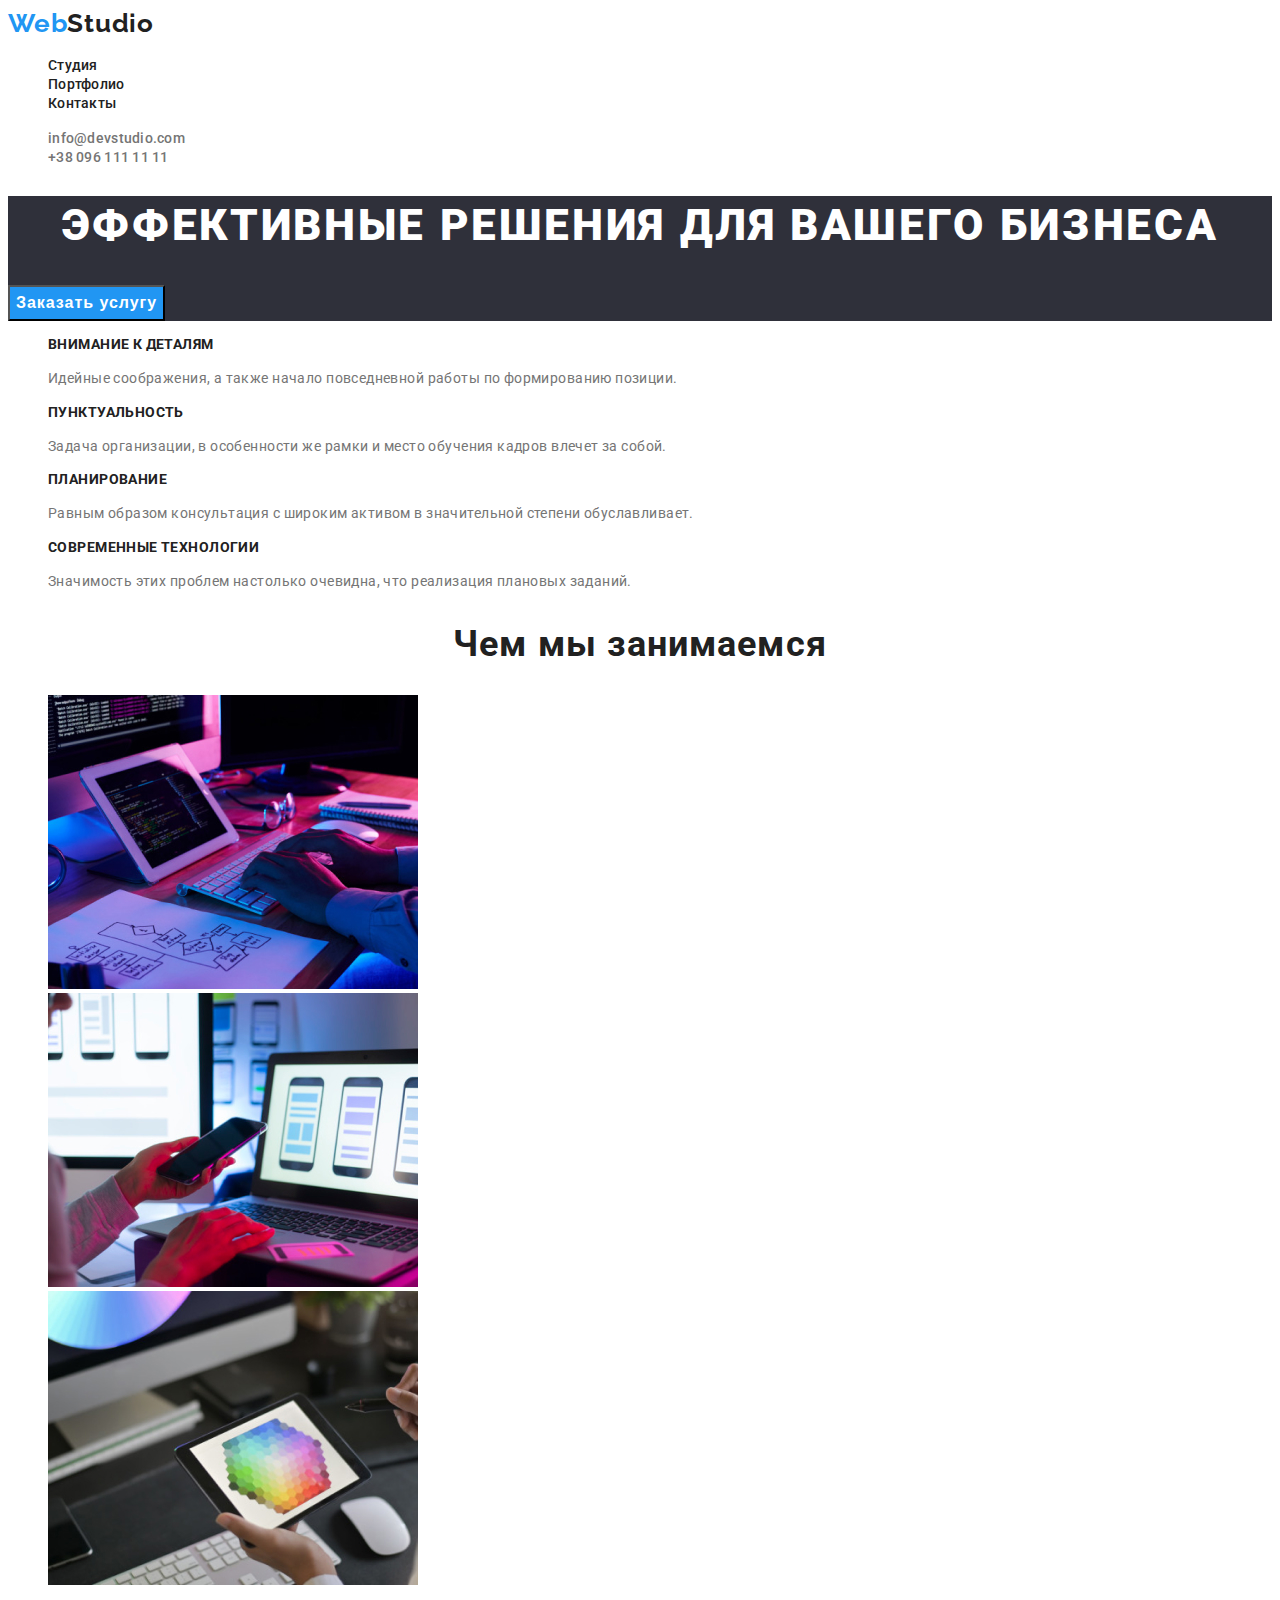
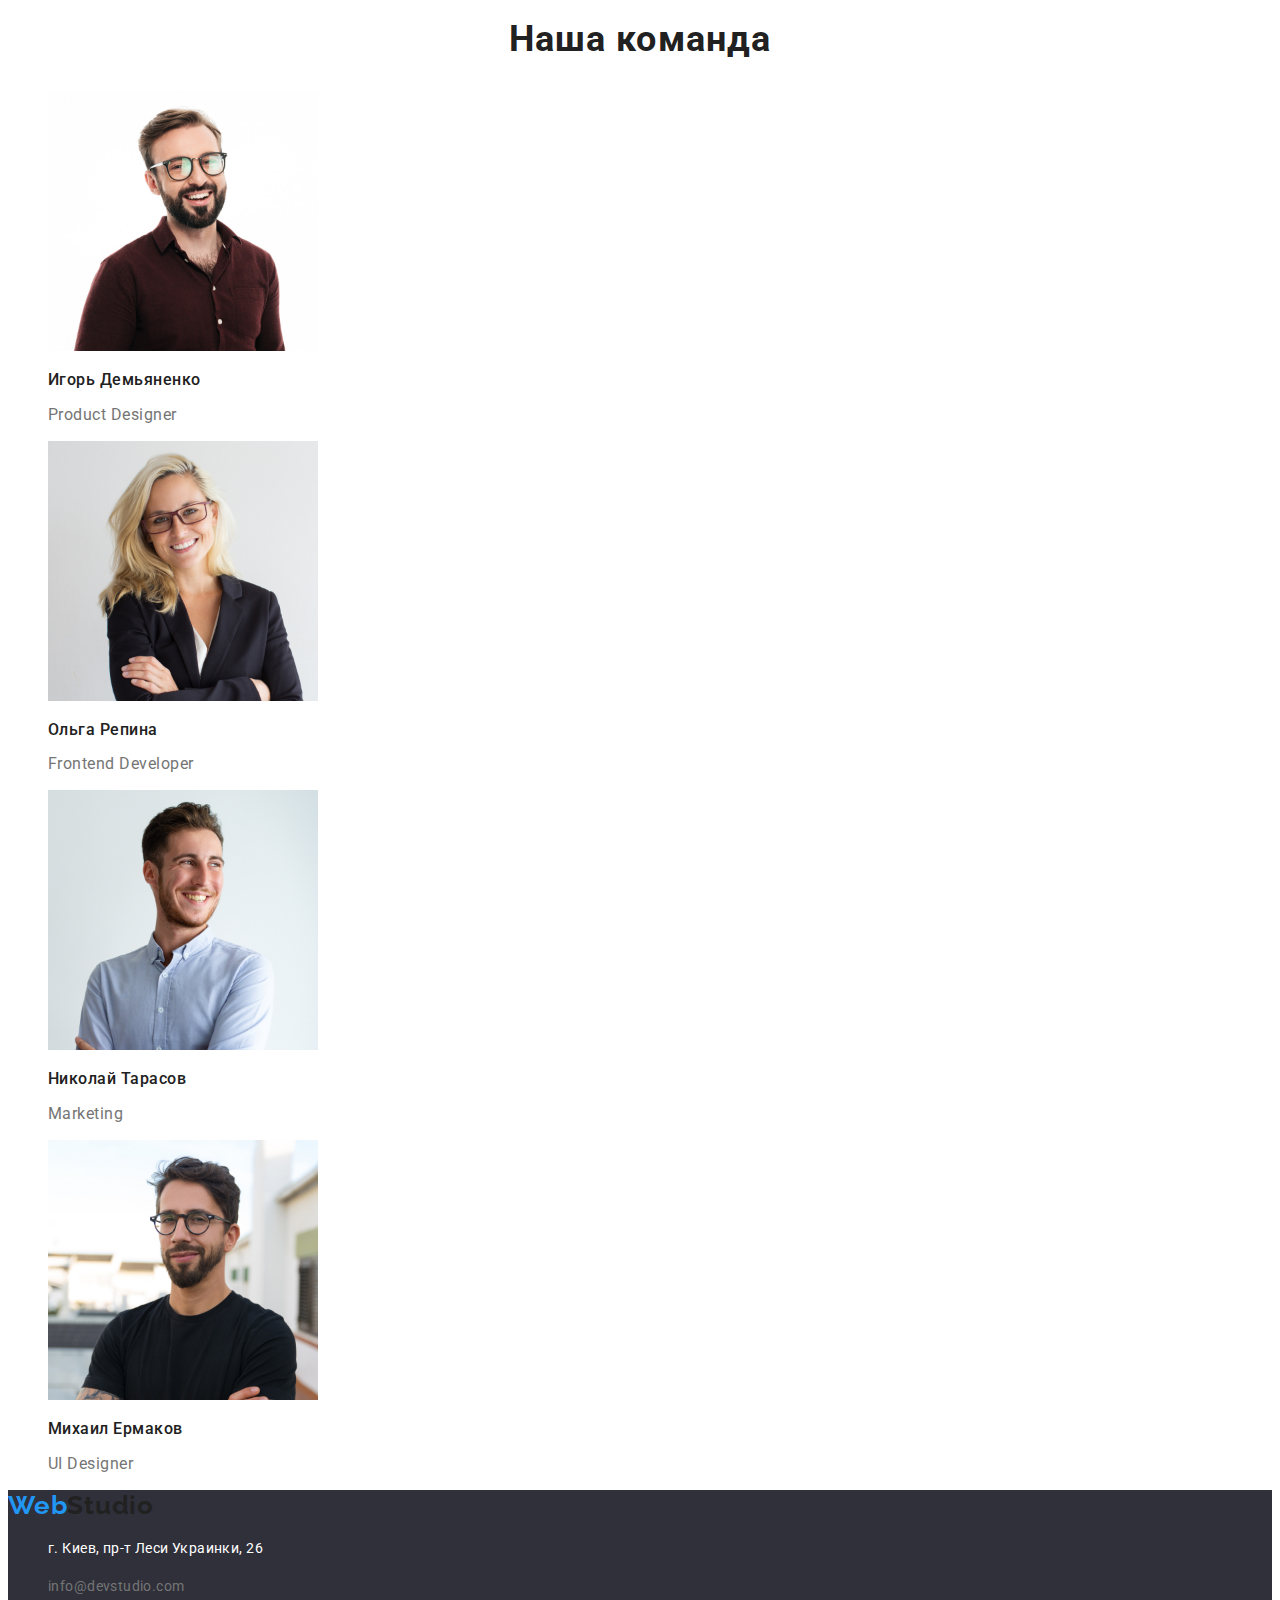
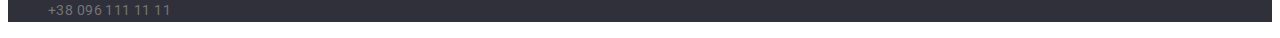
==== index.html @ 9574a641 "logo2" ====
<!DOCTYPE html>
<html lang="ru">
  <head>
    <meta charset="UTF-8" />
    <meta http-equiv="X-UA-Compatible" content="IE=edge" />
    <meta name="viewport" content="width=device-width, initial-scale=1.0" />
    <title>WebStudio</title>
    <link rel="preconnect" href="https://fonts.googleapis.com" />
    <link rel="preconnect" href="https://fonts.gstatic.com" crossorigin />
    <link
      href="https://fonts.googleapis.com/css2?family=Raleway:wght@700&family=Roboto:wght@400;500;700;900&display=swap"
      rel="stylesheet"
    />
    <link rel="stylesheet" href="./css/style.css" />
  </head>
  <body>
    <!-- Шапка страницы -->
    <header>
      <!-- Навигация -->
      <nav>
        <a class="logo" href="/index.html"><span class="accent-blue">Web</span>Studio</a>
        <ul class="list">
          <li><a class="link-header" href="/index.html">Студия</a></li>
          <li><a class="link-header" href="/portfolio.html">Портфолио</a></li>
          <li><a class="link-header" href="">Контакты</a></li>
        </ul>
      </nav>
      <!-- Адрес шапки -->
      <ul class="list">
        <li>
          <a class="adress link-header" href="mailto:info@devstudio.com">info@devstudio.com</a>
        </li>
        <li><a class="adress link-header" href="tel:+380961111111">+38 096 111 11 11</a></li>
      </ul>
    </header>
    <!-- Главная информация -->
    <main>
      <!--  Секция еффективные решения для вашего бизнеса -->
      <section class="main-section">
        <h1 class="main-section-title">Эффективные решения для вашего бизнеса</h1>
        <button class="button primary" type="button">Заказать услугу</button>
      </section>
      <!-- Секция преимущества -->
      <section class="benefits-section">
        <ul class="list">
          <li>
            <h3 class="benefits-title">Внимание к деталям</h3>
            <p class="benefits-text">
              Идейные соображения, а также начало повседневной работы по формированию позиции.
            </p>
          </li>
          <li>
            <h3 class="benefits-title">Пунктуальность</h3>
            <p class="benefits-text">
              Задача организации, в особенности же рамки и место обучения кадров влечет за собой.
            </p>
          </li>
          <li>
            <h3 class="benefits-title">Планирование</h3>
            <p class="benefits-text">
              Равным образом консультация с широким активом в значительной степени обуславливает.
            </p>
          </li>
          <li>
            <h3 class="benefits-title">Современные технологии</h3>
            <p class="benefits-text">
              Значимость этих проблем настолько очевидна, что реализация плановых заданий.
            </p>
          </li>
        </ul>
      </section>
      <!-- Секция чем мы занимаемся -->
      <section>
        <h2 class="section-title">Чем мы занимаемся</h2>
        <ul class="list">
          <li>
            <img src="./images/box1.jpg" width="370" alt="Робота за комп'ютером" />
          </li>
          <li>
            <img src="./images/img.jpg" width="370" alt="Робота за комп'ютером" />
          </li>
          <li>
            <img src="./images/box2.jpg" width="370" alt="Робота за комп'ютером" />
          </li>
        </ul>
      </section>
      <!-- Секция наша команда -->
      <section>
        <h2 class="section-title">Наша команда</h2>
        <ul class="list">
          <li>
            <img src="./images/people1.jpg" width="270" alt="Игорь Демьяненко" />
            <h3 class="command-title">Игорь Демьяненко</h3>
            <p class="command-text">Product Designer</p>
          </li>
          <li>
            <img src="./images/people2.jpg" width="270" alt="Ольга Репина" />
            <h3 class="command-title">Ольга Репина</h3>
            <p class="command-text">Frontend Developer</p>
          </li>
          <li>
            <img src="./images/people3.jpg" width="270" alt="Николай Тарасов" />
            <h3 class="command-title">Николай Тарасов</h3>
            <p class="command-text">Marketing</p>
          </li>
          <li>
            <img src="./images/people4.jpg" width="270" alt="Михаил Ермаков" />
            <h3 class="command-title">Михаил Ермаков</h3>
            <p class="command-text">UI Designer</p>
          </li>
        </ul>
      </section>
    </main>
    <!-- Подвал страницы -->
    <footer class="footer">
      <a class="logo" href="index.html"><span class="accent-blue">Web</span>Studio</a>
      <ul class="list">
        <li><p class="home-adress">г. Киев, пр-т Леси Украинки, 26</p></li>
        <li>
          <a class="adress link-footer" href="mailto:info@devstudio.com">info@devstudio.com</a>
        </li>
        <li><a class="adress link-footer" href="tel:+380961111111">+38 096 111 11 11</a></li>
      </ul>
    </footer>
  </body>
</html>
---- css/style.css ----
/* главный цвет шрифта #212121; */
/* вторичный цвет фона #757575; */
/* белый #FFFFFF; */
/* акцент #2196F3; */
/* фон главной секции студии и футера #2F303A; */
/* фон секции наша команда и кнопок в портфолио #F5F4FA; */

:root {
  --main-text-color: #212121;
  --secont-text-color: #757575;
  --white-text-color: #ffffff;
  --accent: #2196f3;
  --background-main-section-studio-and-footer: #2f303a;
  --background-section-command-and-button-portfolio: #f5f4fa;
}

body {
  background-color: var(--white-text-color);
  color: var(--main-text-color);
  font-family: roboto, sans-serif;
}

/* Логотип */
.logo {
  color: var(--main-text-color);
  font-family: Raleway, sans-serif;
  font-weight: 700;
  font-size: 26px;
  line-height: 1.2;
  letter-spacing: 0.03em;
  text-decoration: none;
}
.accent-blue {
  color: var(--accent);
}
.list {
  list-style: none;
}

.footer {
  background-color: var(--background-main-section-studio-and-footer);
}

/* Оформление кнопок */

.button {
  color: var(--main-text-color);
  background-color: var(--background-section-command-and-button-portfolio);
  font-weight: 500;
  font-size: 16px;
  line-height: 1.62;
  letter-spacing: 0.03em;
  cursor: pointer;
}

.button:hover {
  color: var(--white-text-color);
  background-color: var(--accent);
  font-weight: 500;
  font-size: 16px;
  line-height: 1.62;
  letter-spacing: 0.03em;
  cursor: pointer;
}

.button.primary {
  color: var(--white-text-color);
  background-color: var(--accent);
  font-weight: 700;
  font-size: 16px;
  line-height: 1.87;
  letter-spacing: 0.06em;
  text-align: center;
  cursor: pointer;
}
/* Ссылки шапки */
.link-header {
  color: var(--main-text-color);
  font-weight: 500;
  font-size: 14px;
  line-height: 1.14;
  letter-spacing: 0.02em;
  text-decoration: none;
}
.link-header:hover {
  color: var(--accent);
  font-weight: 500;
  font-size: 14px;
  line-height: 1.14;
  letter-spacing: 0.02em;
  text-decoration: none;
}
.link-header:focus {
  color: var(--accent);
  font-weight: 500;
  font-size: 14px;
  line-height: 1.14;
  letter-spacing: 0.02em;
  text-decoration: none;
}
/* Ссылки подвала */
.link-footer {
  font-weight: 400;
  font-size: 14px;
  line-height: 1.7;
  letter-spacing: 0.03em;
  text-decoration: none;
}
.link-footer:hover {
  color: var(--accent);
  font-weight: 400;
  font-size: 14px;
  line-height: 1.7;
  letter-spacing: 0.03em;
  text-decoration: none;
}
.link-footer:focus {
  color: var(--accent);
  font-weight: 400;
  font-size: 14px;
  line-height: 1.7;
  letter-spacing: 0.03em;
  text-decoration: none;
}
.home-adress {
  color: var(--white-text-color);
  font-weight: 400;
  font-size: 14px;
  line-height: 1.7;
  letter-spacing: 0.03em;
}
.adress {
  color: var(--secont-text-color);
}

/* Главная секция */
.main-section {
  background-color: var(--background-main-section-studio-and-footer);
}
.main-section-title {
  color: var(--white-text-color);
  font-weight: 900;
  font-size: 44px;
  line-height: 1.36;
  text-align: center;
  letter-spacing: 0.06em;
  text-transform: uppercase;
}

/* Секция преимущества */
.benefits-title {
  color: var(--main-text-color);
  font-weight: 700;
  font-size: 14px;
  line-height: 1.14;
  letter-spacing: 0.03em;
  text-transform: uppercase;
}

.benefits-text {
  color: var(--secont-text-color);
  font-weight: 400;
  font-size: 14px;
  line-height: 1.7;
  letter-spacing: 0.03em;
}
/* Секция чем мы занимаемся */
.section-title {
  color: var(--main-text-color);
  font-weight: bold;
  font-size: 36px;
  line-height: 1.16;
  text-align: center;
  letter-spacing: 0.03em;
}
/* Секция наша команда */
.command-title {
  color: var(--main-text-color);
  font-weight: 500;
  font-size: 16px;
  line-height: 1.18;
  letter-spacing: 0.03em;
}

.command-text {
  color: var(--secont-text-color);
  font-weight: 400;
  font-size: 16px;
  line-height: 1.18;
  letter-spacing: 0.03em;
}

/* Порфолио */
/* Секция все */
.section-all-title {
  color: var(--main-text-color);
  font-weight: 700;
  font-size: 18px;
  line-height: 2;
  letter-spacing: 0.06em;
}
.section-all-text {
  color: var(--secont-text-color);
  font-weight: 400;
  font-size: 16px;
  line-height: 1.87;
  letter-spacing: 0.03em;
}
.photo-portfolio a {
  text-decoration: none;
}
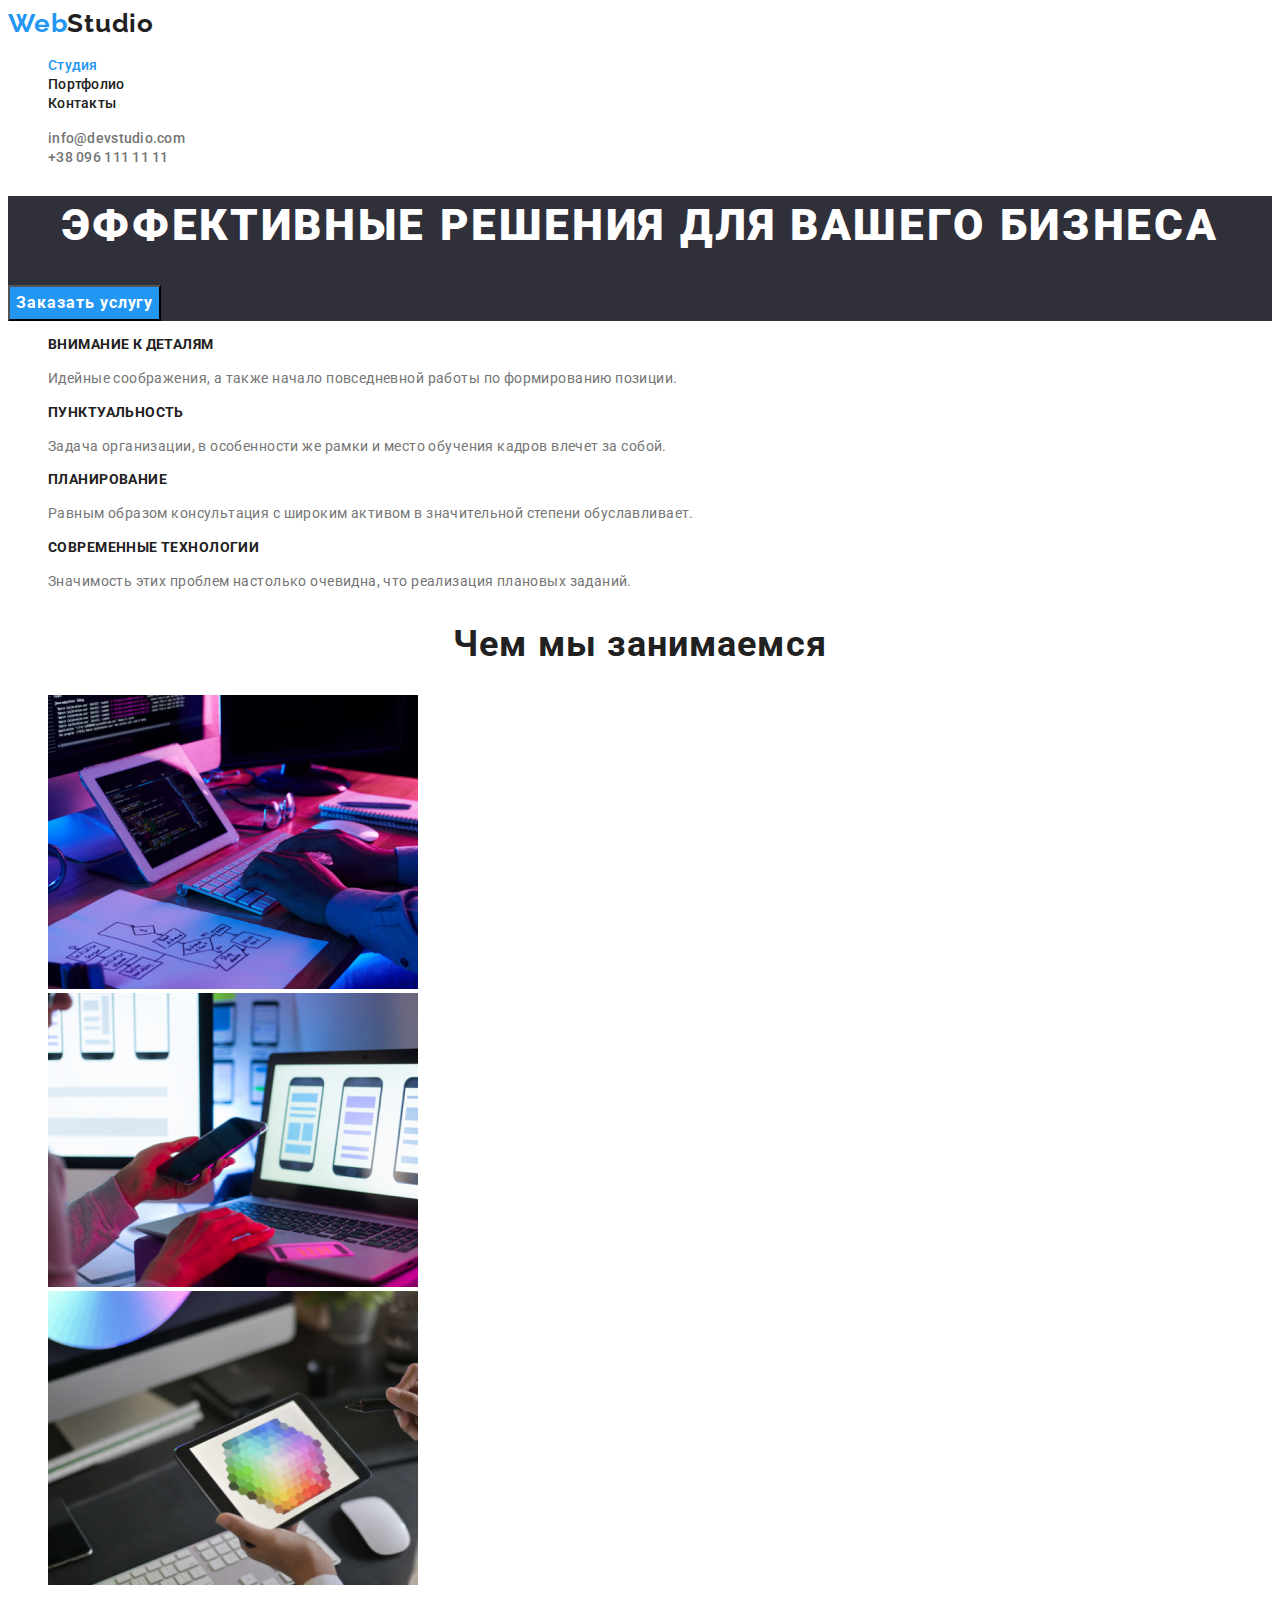
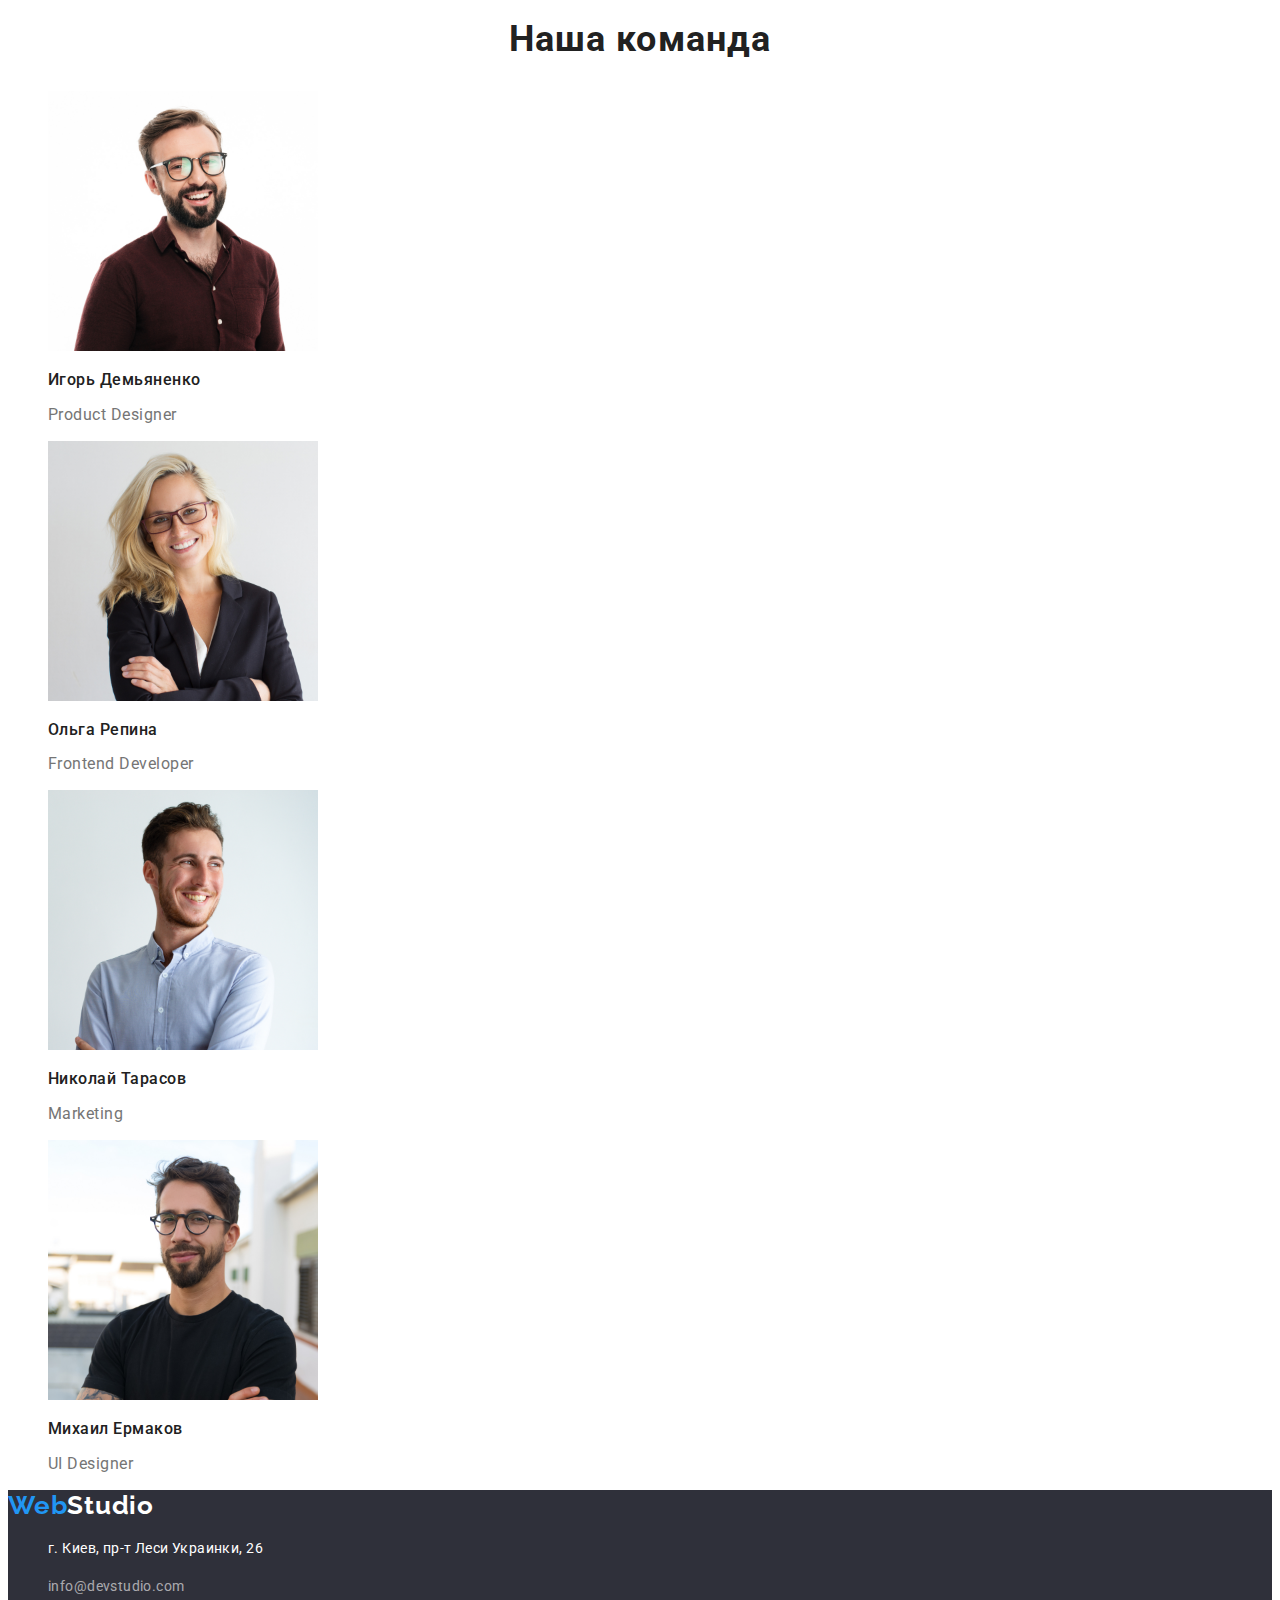
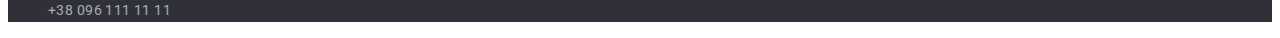
==== commit ef655ea9: "Исправил все ошибки" ====
--- a/index.html
+++ b/index.html
@@ -18,19 +18,21 @@
     <header>
       <!-- Навигация -->
       <nav>
-        <a class="logo" href="/index.html"><span class="accent-blue">Web</span>Studio</a>
+        <a class="logo" href="./index.html"><span class="accent-blue">Web</span>Studio</a>
         <ul class="list">
-          <li><a class="link-header" href="/index.html">Студия</a></li>
-          <li><a class="link-header" href="/portfolio.html">Портфолио</a></li>
+          <li><a class="link-header active" href="./index.html">Студия</a></li>
+          <li><a class="link-header" href="./portfolio.html">Портфолио</a></li>
           <li><a class="link-header" href="">Контакты</a></li>
         </ul>
       </nav>
       <!-- Адрес шапки -->
       <ul class="list">
         <li>
-          <a class="adress link-header" href="mailto:info@devstudio.com">info@devstudio.com</a>
+          <a class="adress-header link-header" href="mailto:info@devstudio.com"
+            >info@devstudio.com</a
+          >
         </li>
-        <li><a class="adress link-header" href="tel:+380961111111">+38 096 111 11 11</a></li>
+        <li><a class="adress-header link-header" href="tel:+380961111111">+38 096 111 11 11</a></li>
       </ul>
     </header>
     <!-- Главная информация -->
@@ -38,7 +40,7 @@
       <!--  Секция еффективные решения для вашего бизнеса -->
       <section class="main-section">
         <h1 class="main-section-title">Эффективные решения для вашего бизнеса</h1>
-        <button class="button primary" type="button">Заказать услугу</button>
+        <button class="button-primary" type="button">Заказать услугу</button>
       </section>
       <!-- Секция преимущества -->
       <section class="benefits-section">
@@ -113,13 +115,17 @@
     </main>
     <!-- Подвал страницы -->
     <footer class="footer">
-      <a class="logo" href="index.html"><span class="accent-blue">Web</span>Studio</a>
+      <a class="logo" href="index.html"
+        ><span class="accent-blue">Web</span><span class="accent-white">Studio</span></a
+      >
       <ul class="list">
         <li><p class="home-adress">г. Киев, пр-т Леси Украинки, 26</p></li>
         <li>
-          <a class="adress link-footer" href="mailto:info@devstudio.com">info@devstudio.com</a>
+          <a class="adress-footer link-footer" href="mailto:info@devstudio.com"
+            >info@devstudio.com</a
+          >
         </li>
-        <li><a class="adress link-footer" href="tel:+380961111111">+38 096 111 11 11</a></li>
+        <li><a class="adress-footer link-footer" href="tel:+380961111111">+38 096 111 11 11</a></li>
       </ul>
     </footer>
   </body>
--- a/css/style.css
+++ b/css/style.css
@@ -4,6 +4,7 @@
 /* акцент #2196F3; */
 /* фон главной секции студии и футера #2F303A; */
 /* фон секции наша команда и кнопок в портфолио #F5F4FA; */
+/* цвет ссылок футера #rgba(255, 255, 255, 0.6); */
 
 :root {
   --main-text-color: #212121;
@@ -33,6 +34,9 @@
 .accent-blue {
   color: var(--accent);
 }
+.accent-white {
+  color: var(--white-text-color);
+}
 .list {
   list-style: none;
 }
@@ -46,6 +50,7 @@
 .button {
   color: var(--main-text-color);
   background-color: var(--background-section-command-and-button-portfolio);
+  font-family: inherit;
   font-weight: 500;
   font-size: 16px;
   line-height: 1.62;
@@ -56,16 +61,28 @@
 .button:hover {
   color: var(--white-text-color);
   background-color: var(--accent);
+  font-family: inherit;
   font-weight: 500;
   font-size: 16px;
   line-height: 1.62;
   letter-spacing: 0.03em;
   cursor: pointer;
 }
-
-.button.primary {
+.button:focus {
   color: var(--white-text-color);
   background-color: var(--accent);
+  font-family: inherit;
+  font-weight: 500;
+  font-size: 16px;
+  line-height: 1.62;
+  letter-spacing: 0.03em;
+  cursor: pointer;
+}
+
+.button-primary {
+  color: var(--white-text-color);
+  background-color: var(--accent);
+  font-family: inherit;
   font-weight: 700;
   font-size: 16px;
   line-height: 1.87;
@@ -98,8 +115,17 @@
   letter-spacing: 0.02em;
   text-decoration: none;
 }
+.active {
+  color: var(--accent);
+  font-weight: 500;
+  font-size: 14px;
+  line-height: 1.14;
+  letter-spacing: 0.02em;
+  text-decoration: none;
+}
 /* Ссылки подвала */
 .link-footer {
+  color: var(--color-a-footer);
   font-weight: 400;
   font-size: 14px;
   line-height: 1.7;
@@ -129,10 +155,13 @@
   line-height: 1.7;
   letter-spacing: 0.03em;
 }
-.adress {
-  color: var(--secont-text-color);
-}
-
+.adress-header {
+  color: var(--secont-text-color);
+}
+
+.adress-footer {
+  color: rgba(255, 255, 255, 0.6);
+}
 /* Главная секция */
 .main-section {
   background-color: var(--background-main-section-studio-and-footer);
@@ -192,6 +221,17 @@
 
 /* Порфолио */
 /* Секция все */
+.visually-hidden {
+  position: absolute;
+  width: 1px;
+  height: 1px;
+  margin: -1px;
+  padding: 0;
+  overflow: hidden;
+  border: 0;
+  clip: rect(0 0 0 0);
+}
+
 .section-all-title {
   color: var(--main-text-color);
   font-weight: 700;
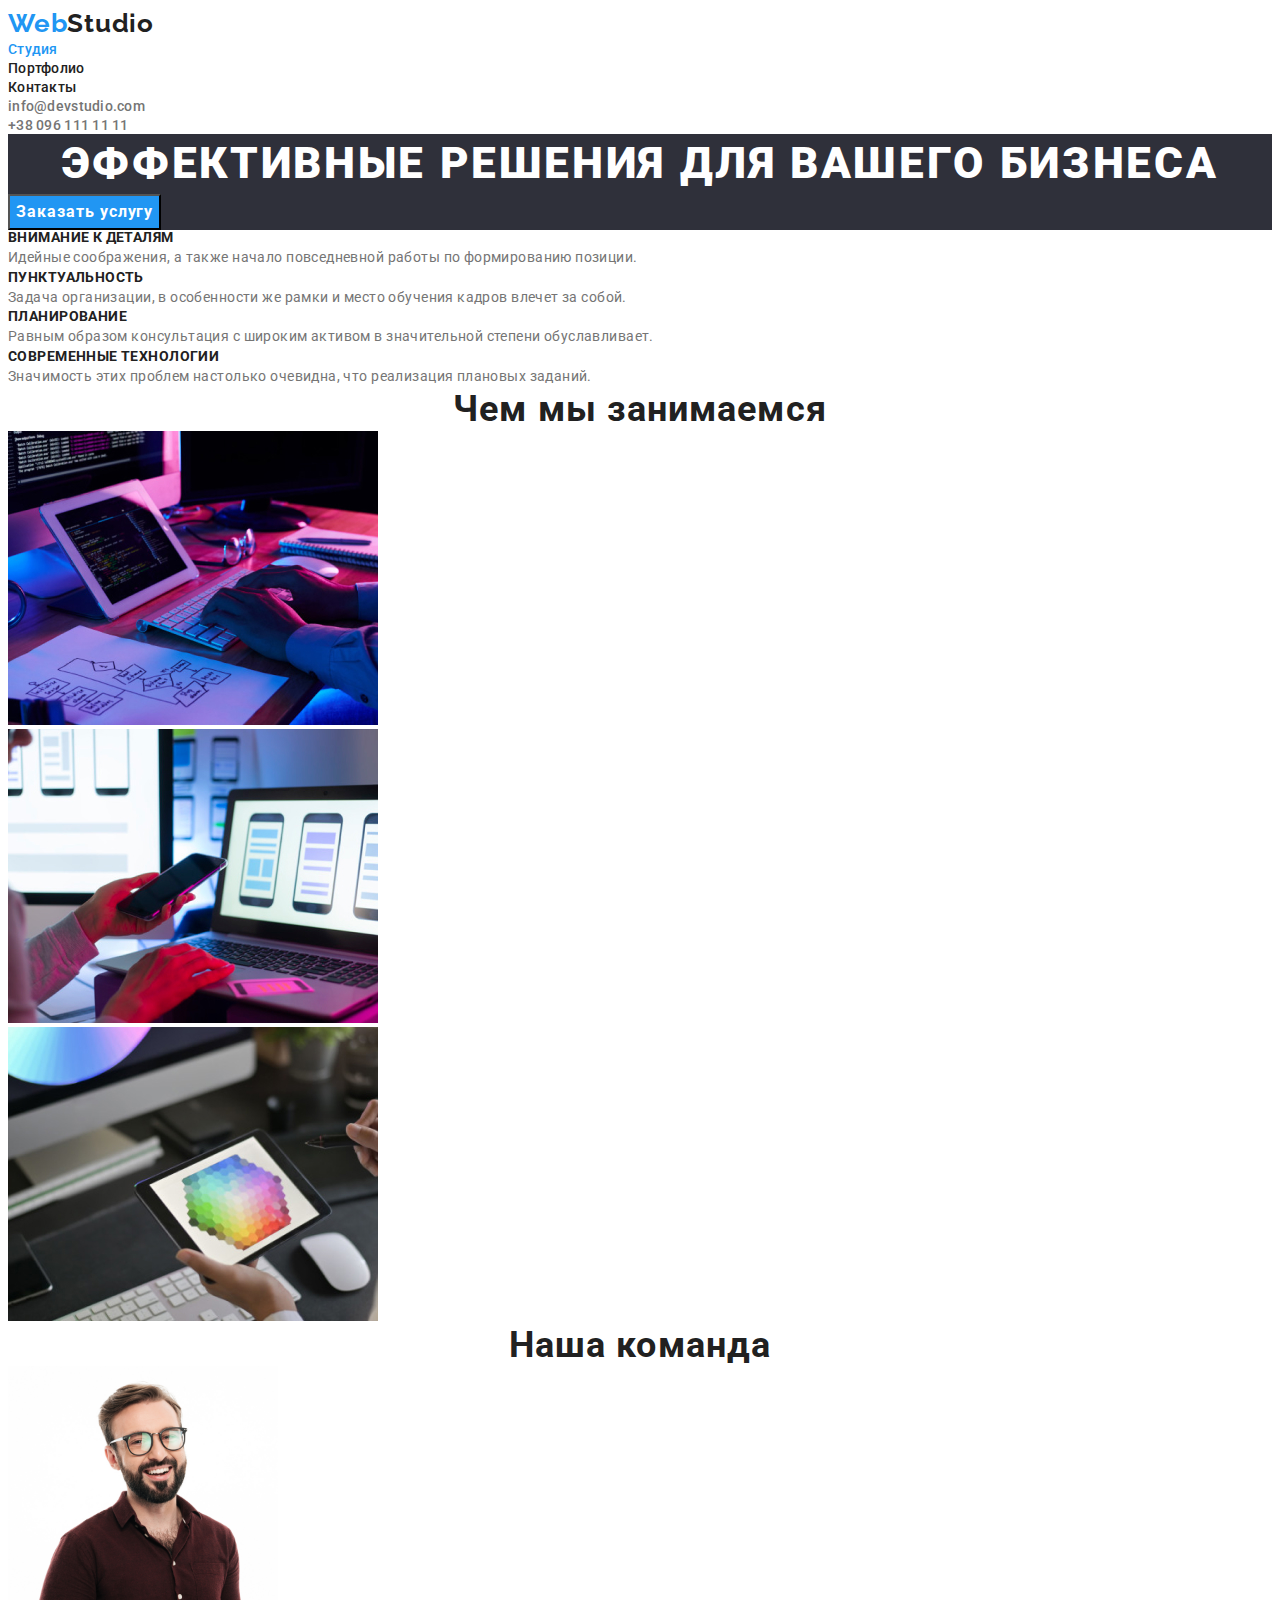
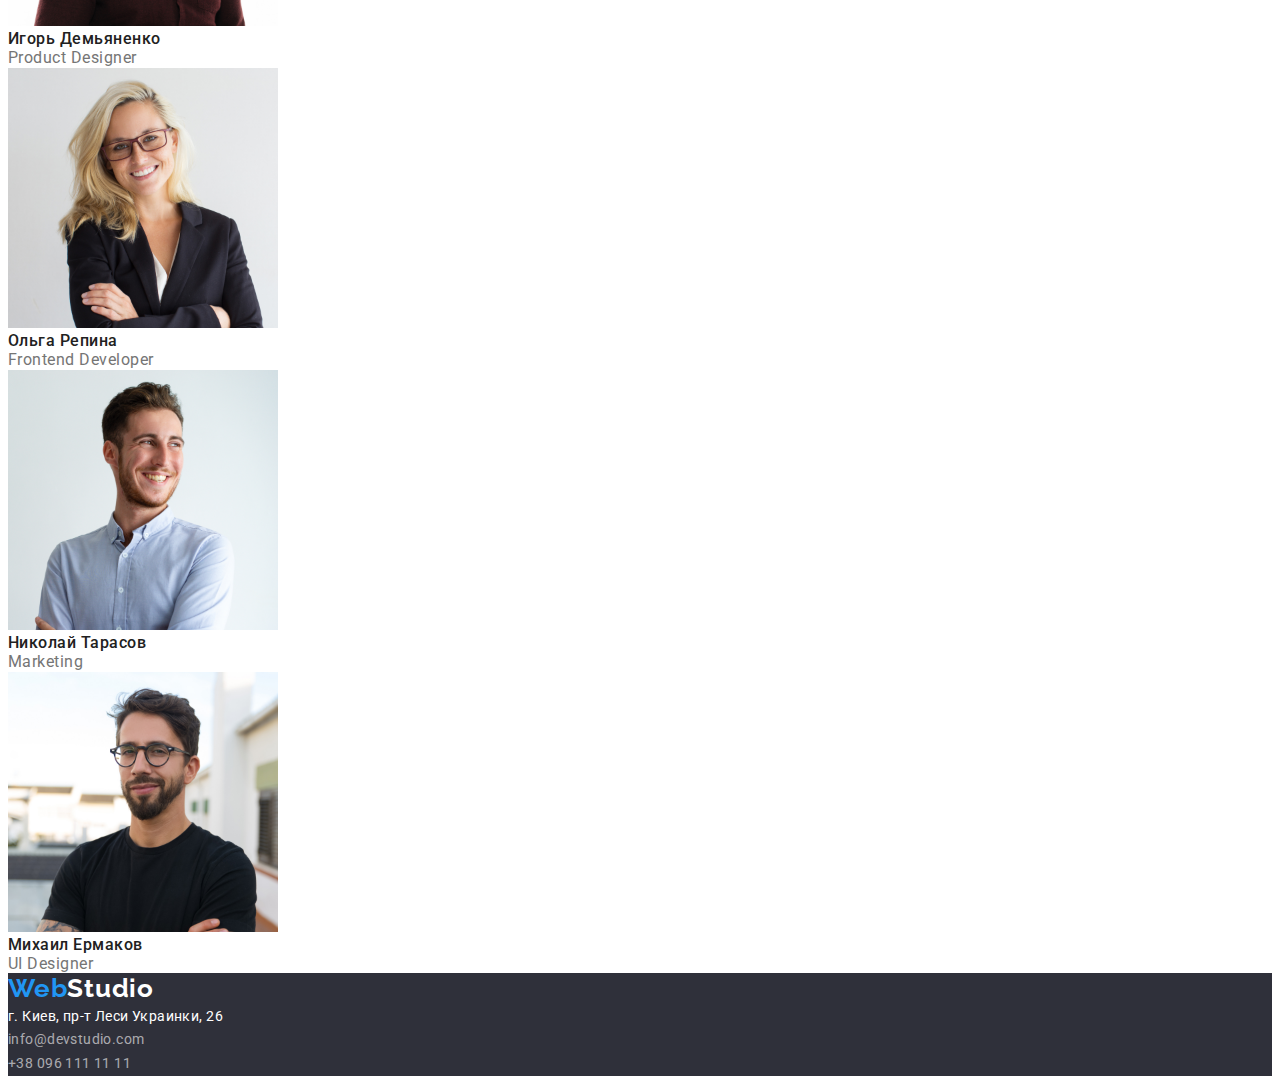
==== commit 4fa9a48f: "добавил резет css" ====
--- a/index.html
+++ b/index.html
@@ -5,12 +5,20 @@
     <meta http-equiv="X-UA-Compatible" content="IE=edge" />
     <meta name="viewport" content="width=device-width, initial-scale=1.0" />
     <title>WebStudio</title>
+    <link
+      rel="stylesheet"
+      href="https://cdnjs.cloudflare.com/ajax/libs/modern-normalize/1.1.0/modern-normalize.min.css"
+      integrity="sha512-wpPYUAdjBVSE4KJnH1VR1HeZfpl1ub8YT/NKx4PuQ5NmX2tKuGu6U/JRp5y+Y8XG2tV+wKQpNHVUX03MfMFn9Q=="
+      crossorigin="anonymous"
+      referrerpolicy="no-referrer"
+    />
     <link rel="preconnect" href="https://fonts.googleapis.com" />
     <link rel="preconnect" href="https://fonts.gstatic.com" crossorigin />
     <link
       href="https://fonts.googleapis.com/css2?family=Raleway:wght@700&family=Roboto:wght@400;500;700;900&display=swap"
       rel="stylesheet"
     />
+    <link rel="stylesheet" href="./css/reset.css" />
     <link rel="stylesheet" href="./css/style.css" />
   </head>
   <body>
--- a/css/style.css
+++ b/css/style.css
@@ -37,9 +37,6 @@
 .accent-white {
   color: var(--white-text-color);
 }
-.list {
-  list-style: none;
-}
 
 .footer {
   background-color: var(--background-main-section-studio-and-footer);
@@ -55,7 +52,6 @@
   font-size: 16px;
   line-height: 1.62;
   letter-spacing: 0.03em;
-  cursor: pointer;
 }
 
 .button:hover {
@@ -66,7 +62,6 @@
   font-size: 16px;
   line-height: 1.62;
   letter-spacing: 0.03em;
-  cursor: pointer;
 }
 .button:focus {
   color: var(--white-text-color);
@@ -76,7 +71,6 @@
   font-size: 16px;
   line-height: 1.62;
   letter-spacing: 0.03em;
-  cursor: pointer;
 }
 
 .button-primary {
@@ -88,7 +82,6 @@
   line-height: 1.87;
   letter-spacing: 0.06em;
   text-align: center;
-  cursor: pointer;
 }
 /* Ссылки шапки */
 .link-header {
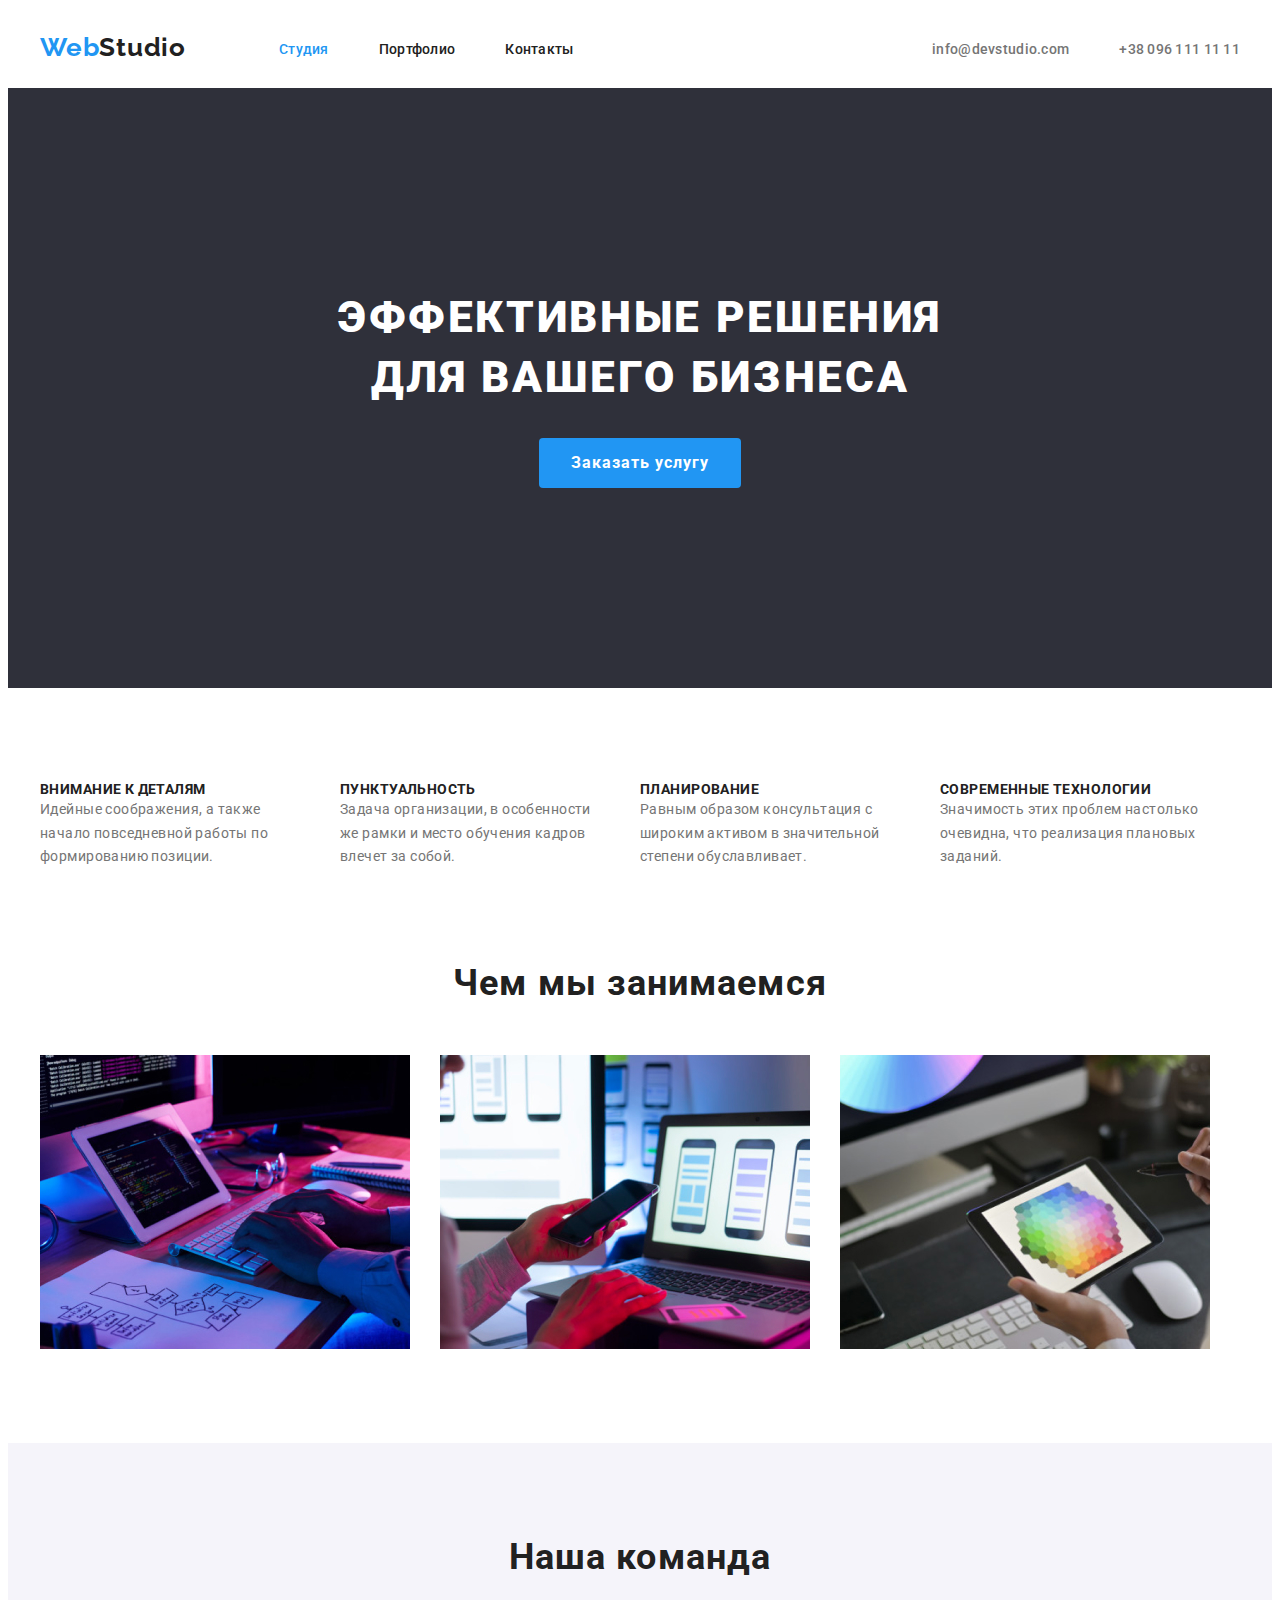
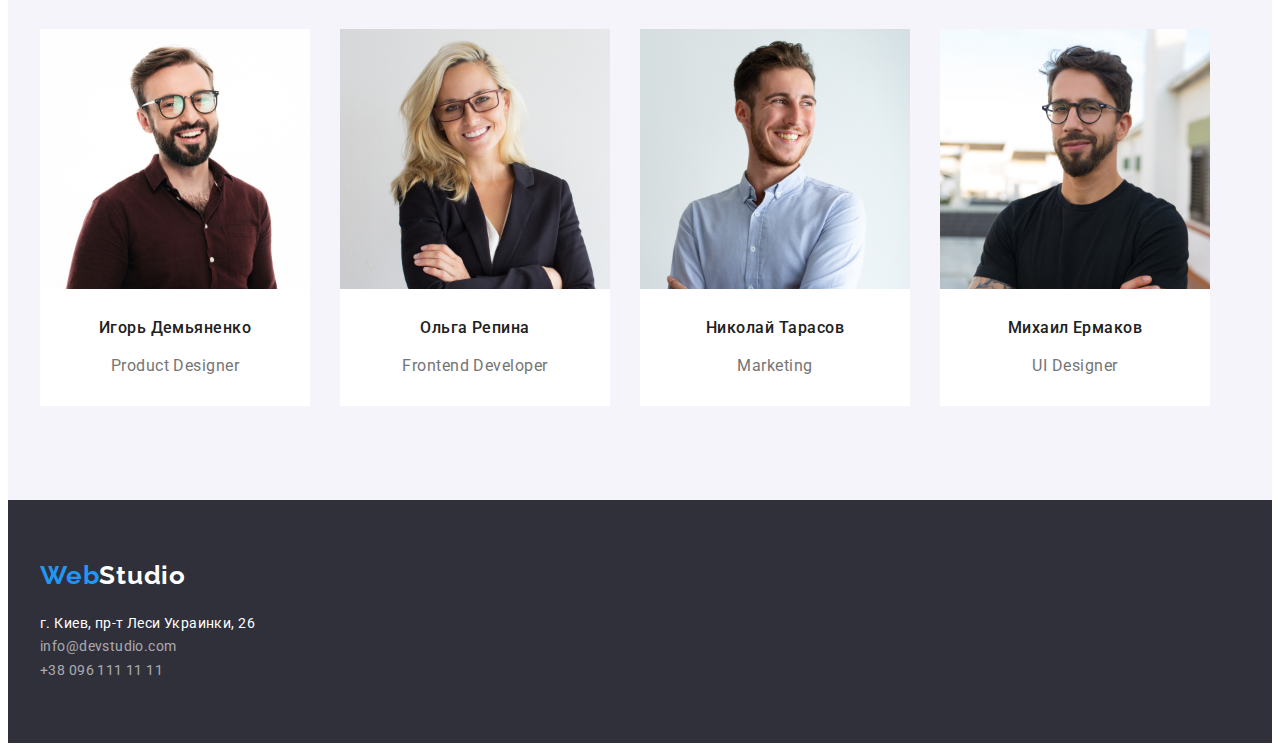
==== commit be385b4d: "Сделать стили для главной страницы и портфолио" ====
--- a/index.html
+++ b/index.html
@@ -5,6 +5,13 @@
     <meta http-equiv="X-UA-Compatible" content="IE=edge" />
     <meta name="viewport" content="width=device-width, initial-scale=1.0" />
     <title>WebStudio</title>
+
+    <link rel="preconnect" href="https://fonts.googleapis.com" />
+    <link rel="preconnect" href="https://fonts.gstatic.com" crossorigin />
+    <link
+      href="https://fonts.googleapis.com/css2?family=Raleway:wght@700&family=Roboto:wght@400;500;700;900&display=swap"
+      rel="stylesheet"
+    />
     <link
       rel="stylesheet"
       href="https://cdnjs.cloudflare.com/ajax/libs/modern-normalize/1.1.0/modern-normalize.min.css"
@@ -12,129 +19,135 @@
       crossorigin="anonymous"
       referrerpolicy="no-referrer"
     />
-    <link rel="preconnect" href="https://fonts.googleapis.com" />
-    <link rel="preconnect" href="https://fonts.gstatic.com" crossorigin />
-    <link
-      href="https://fonts.googleapis.com/css2?family=Raleway:wght@700&family=Roboto:wght@400;500;700;900&display=swap"
-      rel="stylesheet"
-    />
     <link rel="stylesheet" href="./css/reset.css" />
     <link rel="stylesheet" href="./css/style.css" />
   </head>
   <body>
-    <!-- Шапка страницы -->
     <header>
-      <!-- Навигация -->
-      <nav>
-        <a class="logo" href="./index.html"><span class="accent-blue">Web</span>Studio</a>
-        <ul class="list">
-          <li><a class="link-header active" href="./index.html">Студия</a></li>
-          <li><a class="link-header" href="./portfolio.html">Портфолио</a></li>
-          <li><a class="link-header" href="">Контакты</a></li>
-        </ul>
-      </nav>
-      <!-- Адрес шапки -->
-      <ul class="list">
-        <li>
-          <a class="adress-header link-header" href="mailto:info@devstudio.com"
-            >info@devstudio.com</a
-          >
-        </li>
-        <li><a class="adress-header link-header" href="tel:+380961111111">+38 096 111 11 11</a></li>
-      </ul>
+      <div class="container">
+        <nav class="nav-container">
+          <a class="logo-header" href="./index.html"><span class="accent-blue">Web</span>Studio</a>
+          <ul class="nav-section">
+            <li class="nav-list"><a class="link-header active" href="./index.html">Студия</a></li>
+            <li class="nav-list"><a class="link-header" href="./portfolio.html">Портфолио</a></li>
+            <li class="nav-list"><a class="link-header" href="">Контакты</a></li>
+          </ul>
+          <ul class="contacts-section">
+            <li class="contacts-items">
+              <a class="adress-header link-header" href="mailto:info@devstudio.com"
+                >info@devstudio.com</a
+              >
+            </li>
+            <li>
+              <a class="adress-header link-header" href="tel:+380961111111">+38 096 111 11 11</a>
+            </li>
+          </ul>
+        </nav>
+      </div>
     </header>
-    <!-- Главная информация -->
+
     <main>
-      <!--  Секция еффективные решения для вашего бизнеса -->
       <section class="main-section">
-        <h1 class="main-section-title">Эффективные решения для вашего бизнеса</h1>
-        <button class="button-primary" type="button">Заказать услугу</button>
+        <div class="container">
+          <h1 class="main-section-title">Эффективные решения для вашего бизнеса</h1>
+          <button class="button-primary" type="button">Заказать услугу</button>
+        </div>
       </section>
-      <!-- Секция преимущества -->
+
       <section class="benefits-section">
-        <ul class="list">
+        <div class="container">
+          <ul class="benefits-container">
+            <li class="benefits-description">
+              <h3 class="benefits-title">Внимание к деталям</h3>
+              <p class="benefits-text">
+                Идейные соображения, а также начало повседневной работы по формированию позиции.
+              </p>
+            </li>
+            <li class="benefits-description">
+              <h3 class="benefits-title">Пунктуальность</h3>
+              <p class="benefits-text">
+                Задача организации, в особенности же рамки и место обучения кадров влечет за собой.
+              </p>
+            </li>
+            <li class="benefits-description">
+              <h3 class="benefits-title">Планирование</h3>
+              <p class="benefits-text">
+                Равным образом консультация с широким активом в значительной степени обуславливает.
+              </p>
+            </li>
+            <li class="benefits-description">
+              <h3 class="benefits-title">Современные технологии</h3>
+              <p class="benefits-text">
+                Значимость этих проблем настолько очевидна, что реализация плановых заданий.
+              </p>
+            </li>
+          </ul>
+        </div>
+      </section>
+
+      <section class="section-works">
+        <div class="container">
+          <h2 class="section-title">Чем мы занимаемся</h2>
+          <ul class="works-list">
+            <li class="works-items">
+              <img src="./images/box1.jpg" width="370" alt="Робота за комп'ютером" />
+            </li>
+            <li class="works-items">
+              <img src="./images/img.jpg" width="370" alt="Робота за комп'ютером" />
+            </li>
+            <li class="works-items">
+              <img src="./images/box2.jpg" width="370" alt="Робота за комп'ютером" />
+            </li>
+          </ul>
+        </div>
+      </section>
+
+      <section class="section-command">
+        <div class="container">
+          <h2 class="section-title">Наша команда</h2>
+          <ul class="command-list">
+            <li class="command-people">
+              <img src="./images/people1.jpg" width="270" alt="Игорь Демьяненко" />
+              <h3 class="command-title">Игорь Демьяненко</h3>
+              <p class="command-text">Product Designer</p>
+            </li>
+            <li class="command-people">
+              <img src="./images/people2.jpg" width="270" alt="Ольга Репина" />
+              <h3 class="command-title">Ольга Репина</h3>
+              <p class="command-text">Frontend Developer</p>
+            </li>
+            <li class="command-people">
+              <img src="./images/people3.jpg" width="270" alt="Николай Тарасов" />
+              <h3 class="command-title">Николай Тарасов</h3>
+              <p class="command-text">Marketing</p>
+            </li>
+            <li class="command-people">
+              <img src="./images/people4.jpg" width="270" alt="Михаил Ермаков" />
+              <h3 class="command-title">Михаил Ермаков</h3>
+              <p class="command-text">UI Designer</p>
+            </li>
+          </ul>
+        </div>
+      </section>
+    </main>
+
+    <footer class="footer">
+      <div class="container">
+        <a class="logo-footer" href="index.html"
+          ><span class="accent-blue">Web</span><span class="accent-white">Studio</span></a
+        >
+        <ul class="footer-list">
+          <li><p class="home-adress">г. Киев, пр-т Леси Украинки, 26</p></li>
           <li>
-            <h3 class="benefits-title">Внимание к деталям</h3>
-            <p class="benefits-text">
-              Идейные соображения, а также начало повседневной работы по формированию позиции.
-            </p>
+            <a class="adress-footer link-footer" href="mailto:info@devstudio.com"
+              >info@devstudio.com</a
+            >
           </li>
           <li>
-            <h3 class="benefits-title">Пунктуальность</h3>
-            <p class="benefits-text">
-              Задача организации, в особенности же рамки и место обучения кадров влечет за собой.
-            </p>
-          </li>
-          <li>
-            <h3 class="benefits-title">Планирование</h3>
-            <p class="benefits-text">
-              Равным образом консультация с широким активом в значительной степени обуславливает.
-            </p>
-          </li>
-          <li>
-            <h3 class="benefits-title">Современные технологии</h3>
-            <p class="benefits-text">
-              Значимость этих проблем настолько очевидна, что реализация плановых заданий.
-            </p>
+            <a class="adress-footer link-footer" href="tel:+380961111111">+38 096 111 11 11</a>
           </li>
         </ul>
-      </section>
-      <!-- Секция чем мы занимаемся -->
-      <section>
-        <h2 class="section-title">Чем мы занимаемся</h2>
-        <ul class="list">
-          <li>
-            <img src="./images/box1.jpg" width="370" alt="Робота за комп'ютером" />
-          </li>
-          <li>
-            <img src="./images/img.jpg" width="370" alt="Робота за комп'ютером" />
-          </li>
-          <li>
-            <img src="./images/box2.jpg" width="370" alt="Робота за комп'ютером" />
-          </li>
-        </ul>
-      </section>
-      <!-- Секция наша команда -->
-      <section>
-        <h2 class="section-title">Наша команда</h2>
-        <ul class="list">
-          <li>
-            <img src="./images/people1.jpg" width="270" alt="Игорь Демьяненко" />
-            <h3 class="command-title">Игорь Демьяненко</h3>
-            <p class="command-text">Product Designer</p>
-          </li>
-          <li>
-            <img src="./images/people2.jpg" width="270" alt="Ольга Репина" />
-            <h3 class="command-title">Ольга Репина</h3>
-            <p class="command-text">Frontend Developer</p>
-          </li>
-          <li>
-            <img src="./images/people3.jpg" width="270" alt="Николай Тарасов" />
-            <h3 class="command-title">Николай Тарасов</h3>
-            <p class="command-text">Marketing</p>
-          </li>
-          <li>
-            <img src="./images/people4.jpg" width="270" alt="Михаил Ермаков" />
-            <h3 class="command-title">Михаил Ермаков</h3>
-            <p class="command-text">UI Designer</p>
-          </li>
-        </ul>
-      </section>
-    </main>
-    <!-- Подвал страницы -->
-    <footer class="footer">
-      <a class="logo" href="index.html"
-        ><span class="accent-blue">Web</span><span class="accent-white">Studio</span></a
-      >
-      <ul class="list">
-        <li><p class="home-adress">г. Киев, пр-т Леси Украинки, 26</p></li>
-        <li>
-          <a class="adress-footer link-footer" href="mailto:info@devstudio.com"
-            >info@devstudio.com</a
-          >
-        </li>
-        <li><a class="adress-footer link-footer" href="tel:+380961111111">+38 096 111 11 11</a></li>
-      </ul>
+      </div>
     </footer>
   </body>
 </html>
--- a/css/style.css
+++ b/css/style.css
@@ -21,8 +21,22 @@
   font-family: roboto, sans-serif;
 }
 
+.container {
+  width: 1200px;
+  margin: 0 auto;
+  padding-left: 15px;
+  padding-right: 15px;
+}
+/*-----------------ХЕДЕР-------------- */
+.header {
+  border-bottom: 1px solid #ececec;
+}
 /* Логотип */
-.logo {
+
+.logo-header {
+  padding: 24px 0px 25px 0px;
+  margin-right: 93px;
+
   color: var(--main-text-color);
   font-family: Raleway, sans-serif;
   font-weight: 700;
@@ -30,6 +44,20 @@
   line-height: 1.2;
   letter-spacing: 0.03em;
   text-decoration: none;
+  display: flex;
+}
+.logo-footer {
+  padding: 0px 0px 20px 0px;
+  margin-right: 93px;
+
+  color: var(--main-text-color);
+  font-family: Raleway, sans-serif;
+  font-weight: 700;
+  font-size: 26px;
+  line-height: 1.2;
+  letter-spacing: 0.03em;
+  text-decoration: none;
+  display: flex;
 }
 .accent-blue {
   color: var(--accent);
@@ -37,14 +65,21 @@
 .accent-white {
   color: var(--white-text-color);
 }
-
 .footer {
   background-color: var(--background-main-section-studio-and-footer);
+  padding: 60px 0px 60px 0px;
+  margin: 0px auto;
 }
 
 /* Оформление кнопок */
 
 .button {
+  display: inline-block;
+  margin: 0 auto;
+  padding: 6px 22px;
+  border-radius: 4px;
+  border: none;
+
   color: var(--main-text-color);
   background-color: var(--background-section-command-and-button-portfolio);
   font-family: inherit;
@@ -54,7 +89,14 @@
   letter-spacing: 0.03em;
 }
 
-.button:hover {
+.button:hover,
+.button:focus {
+  display: inline-block;
+  margin: 0 auto;
+  padding: 6px 22px;
+  border-radius: 4px;
+  border: none;
+
   color: var(--white-text-color);
   background-color: var(--accent);
   font-family: inherit;
@@ -63,19 +105,16 @@
   line-height: 1.62;
   letter-spacing: 0.03em;
 }
-.button:focus {
+
+.button-primary {
+  display: inline-block;
+  border-radius: 4px;
+  min-width: 200px;
+  padding: 10px 32px;
+  border: none;
   color: var(--white-text-color);
   background-color: var(--accent);
-  font-family: inherit;
-  font-weight: 500;
-  font-size: 16px;
-  line-height: 1.62;
-  letter-spacing: 0.03em;
-}
-
-.button-primary {
-  color: var(--white-text-color);
-  background-color: var(--accent);
+
   font-family: inherit;
   font-weight: 700;
   font-size: 16px;
@@ -84,6 +123,26 @@
   text-align: center;
 }
 /* Ссылки шапки */
+.nav-container {
+  display: flex;
+  align-items: center;
+}
+.nav-section {
+  display: flex;
+}
+
+.nav-list {
+  margin-right: 50px;
+}
+.nav-list:last-child {
+  margin-right: 0px;
+}
+
+.contacts-section {
+  display: flex;
+  margin-left: auto;
+}
+
 .link-header {
   color: var(--main-text-color);
   font-weight: 500;
@@ -92,7 +151,8 @@
   letter-spacing: 0.02em;
   text-decoration: none;
 }
-.link-header:hover {
+.link-header:hover,
+.link-header:focus {
   color: var(--accent);
   font-weight: 500;
   font-size: 14px;
@@ -100,14 +160,7 @@
   letter-spacing: 0.02em;
   text-decoration: none;
 }
-.link-header:focus {
-  color: var(--accent);
-  font-weight: 500;
-  font-size: 14px;
-  line-height: 1.14;
-  letter-spacing: 0.02em;
-  text-decoration: none;
-}
+
 .active {
   color: var(--accent);
   font-weight: 500;
@@ -142,6 +195,7 @@
   text-decoration: none;
 }
 .home-adress {
+  display: inline-block;
   color: var(--white-text-color);
   font-weight: 400;
   font-size: 14px;
@@ -150,6 +204,10 @@
 }
 .adress-header {
   color: var(--secont-text-color);
+}
+
+.contacts-items:first-child {
+  margin-right: 50px;
 }
 
 .adress-footer {
@@ -158,18 +216,33 @@
 /* Главная секция */
 .main-section {
   background-color: var(--background-main-section-studio-and-footer);
+  text-align: center;
+  padding-top: 200px;
+  padding-bottom: 200px;
+  margin-bottom: 94px;
 }
 .main-section-title {
   color: var(--white-text-color);
   font-weight: 900;
   font-size: 44px;
   line-height: 1.36;
-  text-align: center;
+
   letter-spacing: 0.06em;
   text-transform: uppercase;
+
+  max-width: 696px;
+  padding-bottom: 30px;
+  margin: 0 auto;
 }
 
 /* Секция преимущества */
+.benefits-section {
+  margin-bottom: 94px;
+}
+
+.benefits-container {
+  display: flex;
+}
 .benefits-title {
   color: var(--main-text-color);
   font-weight: 700;
@@ -177,6 +250,15 @@
   line-height: 1.14;
   letter-spacing: 0.03em;
   text-transform: uppercase;
+
+  margin-bottom: 10;
+}
+
+.benefits-description {
+  margin-right: 30px;
+}
+.benefits-description:last-child {
+  margin-right: 0px;
 }
 
 .benefits-text {
@@ -186,7 +268,25 @@
   line-height: 1.7;
   letter-spacing: 0.03em;
 }
+
+.benefits-text {
+  max-width: 270px;
+}
 /* Секция чем мы занимаемся */
+.section-works {
+  margin-bottom: 94px;
+}
+
+.works-list {
+  display: flex;
+  margin-right: -30px;
+}
+
+.works-items {
+  margin-right: 30px;
+  width: 370px;
+}
+
 .section-title {
   color: var(--main-text-color);
   font-weight: bold;
@@ -194,9 +294,28 @@
   line-height: 1.16;
   text-align: center;
   letter-spacing: 0.03em;
+
+  margin-bottom: 50px;
 }
 /* Секция наша команда */
+.section-command {
+  background-color: var(--background-section-command-and-button-portfolio);
+  padding-top: 94px;
+  padding-bottom: 94px;
+  text-align: center;
+}
+.command-people {
+  background-color: var(--white-text-color);
+  width: 270px;
+  margin-right: 30px;
+}
+
+.command-people:last-child {
+  margin-right: 0px;
+}
 .command-title {
+  padding: 30px 0px 10px 0px;
+
   color: var(--main-text-color);
   font-weight: 500;
   font-size: 16px;
@@ -204,7 +323,14 @@
   letter-spacing: 0.03em;
 }
 
+.command-list {
+  display: flex;
+  flex-wrap: wrap;
+}
+
 .command-text {
+  padding: 10px 0px 30px 0px;
+
   color: var(--secont-text-color);
   font-weight: 400;
   font-size: 16px;
@@ -213,7 +339,21 @@
 }
 
 /* Порфолио */
+
 /* Секция все */
+
+.btn-list {
+  display: flex;
+  justify-content: center;
+  margin-bottom: 56px;
+}
+
+.btn-item {
+  margin-right: 8px;
+}
+.btn-item:last-child {
+  margin-right: 0;
+}
 .visually-hidden {
   position: absolute;
   width: 1px;
@@ -224,8 +364,25 @@
   border: 0;
   clip: rect(0 0 0 0);
 }
-
+.portfolio-list {
+  display: flex;
+  flex-wrap: wrap;
+  justify-content: space-between;
+}
+.portfolio-item {
+  margin-bottom: 30px;
+
+  background-color: var(--white-text-color);
+  width: 370px;
+
+  border: 1px solid #eeeeee;
+}
+.portfolio-item:nth-child(n + 7) {
+  margin-bottom: 0;
+}
 .section-all-title {
+  padding: 20px 24px 4px 24px;
+
   color: var(--main-text-color);
   font-weight: 700;
   font-size: 18px;
@@ -233,12 +390,24 @@
   letter-spacing: 0.06em;
 }
 .section-all-text {
+  padding: 4px 24px 2px 24px;
+
   color: var(--secont-text-color);
   font-weight: 400;
   font-size: 16px;
   line-height: 1.87;
   letter-spacing: 0.03em;
 }
+
 .photo-portfolio a {
   text-decoration: none;
 }
+
+.photo-portfolio {
+  padding: 94px 0px 94px 0px;
+}
+
+.footer-list {
+  display: flex;
+  flex-direction: column;
+}
